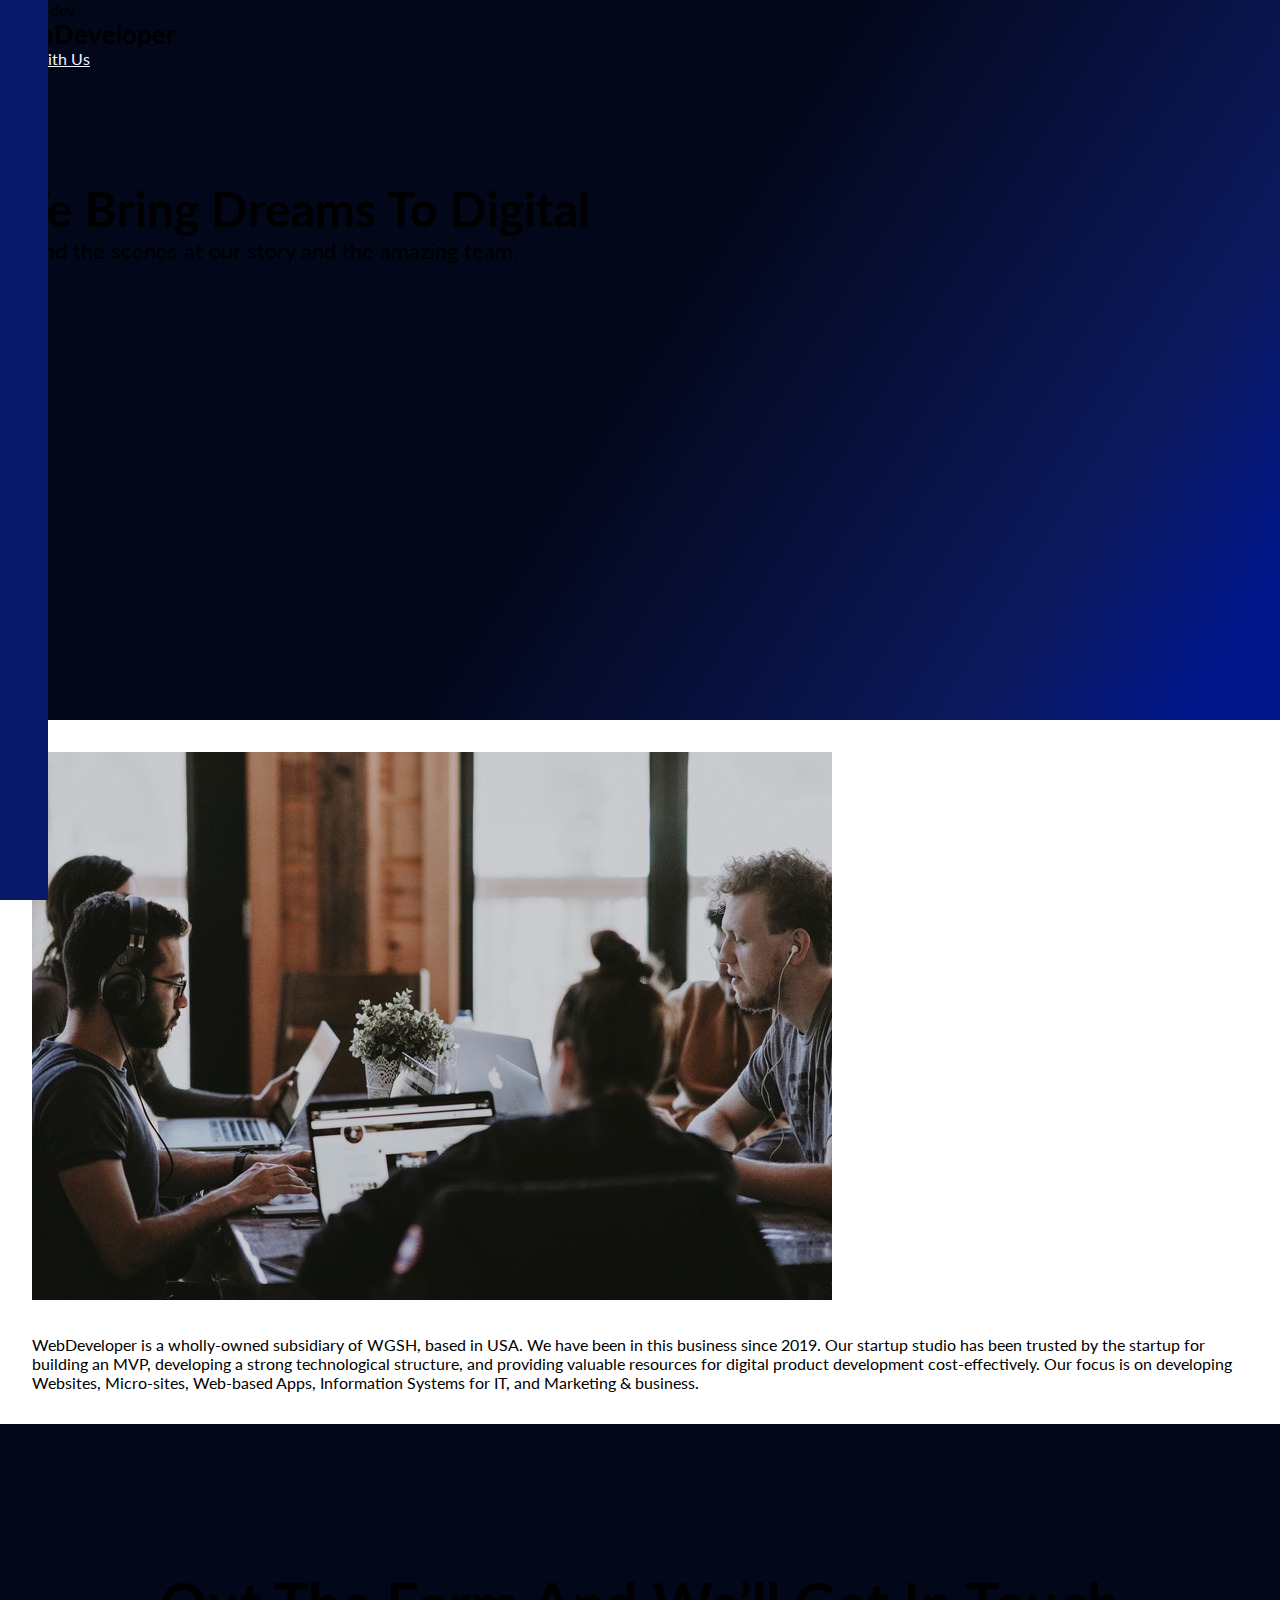
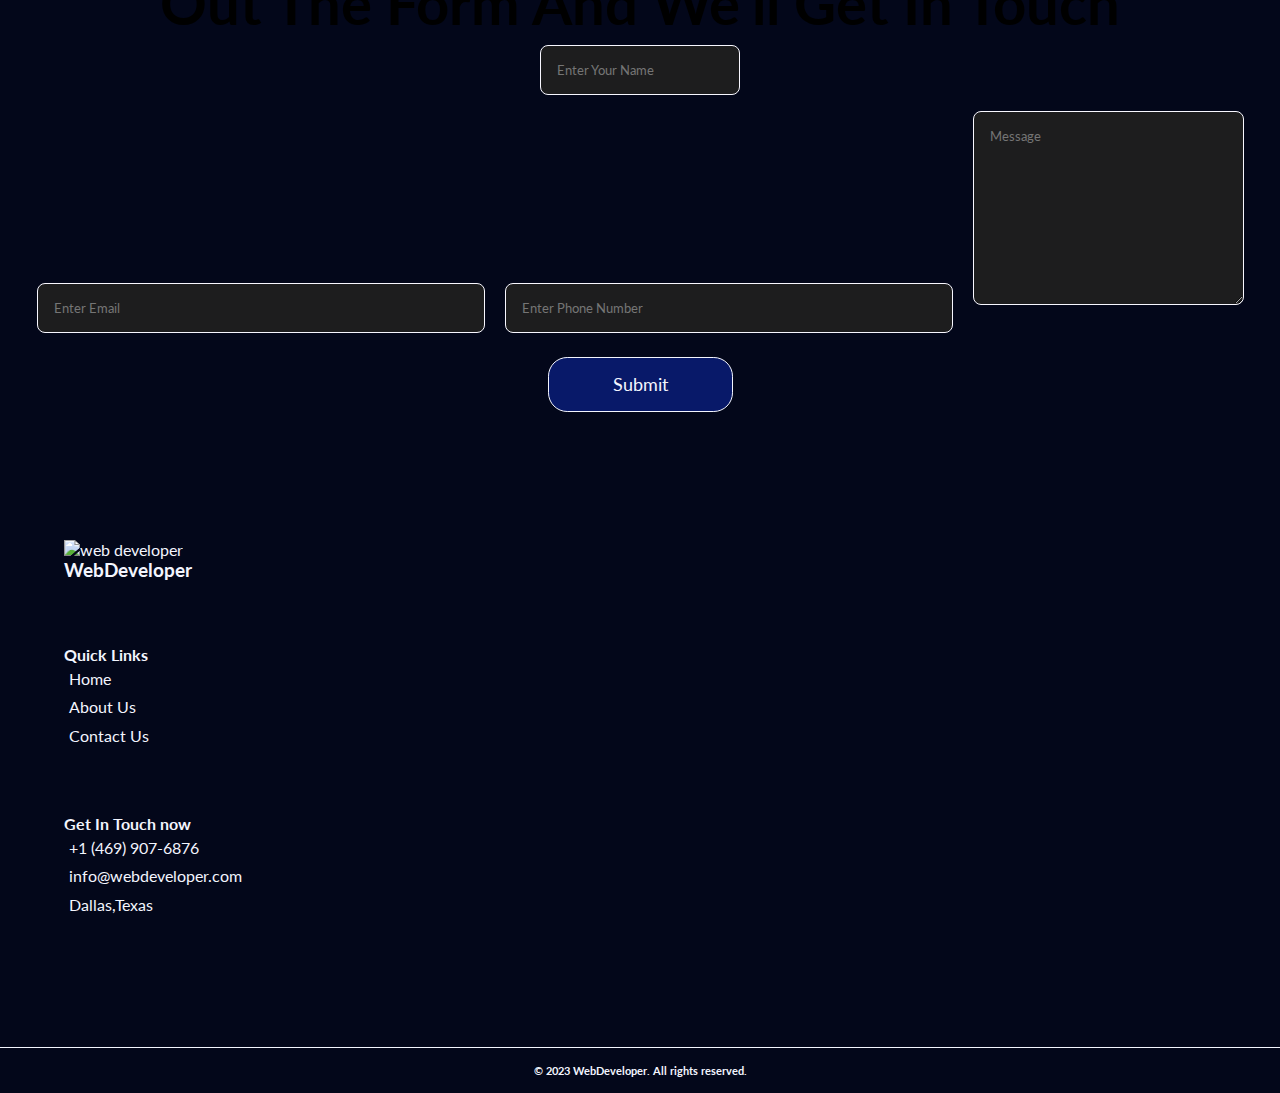
==== pages/aboutUs.html @ cac0d7f2 "add contact us and about us pages" ====
<!DOCTYPE html>
<html lang="en">

<head>
    <meta charset="UTF-8">
    <meta name="title" content="About Web Developer">
    <meta name="description" content="Web Developer is a good companey for design and develop website.">
    <meta name="keywords" content="about web developer">
    <meta name="author" content="Amir Famili">
    <meta name="robots" content="follow, index">
    <meta http-equiv="X-UA-Compatible" content="IE=edge">
    <meta name="viewport" content="width=device-width, initial-scale=1.0">

    <link rel="stylesheet" href="../css/style.css">
    <link rel="stylesheet" href="../css/aboutUs.css">
    <!-- Bootstrap -->
    <link rel="stylesheet" href="https://cdn.jsdelivr.net/npm/bootstrap@4.1.3/dist/css/bootstrap.min.css"
        integrity="sha384-MCw98/SFnGE8fJT3GXwEOngsV7Zt27NXFoaoApmYm81iuXoPkFOJwJ8ERdknLPMO" crossorigin="anonymous">

    <!-- End Bootstrap -->

    <!-- FontAwesome -->
    <link href="https://use.fontawesome.com/releases/v6.4.2/css/all.css" rel="stylesheet">
    <!-- End FontAwesome -->


    <!-- AOS Animation -->
    <link rel="stylesheet" href="https://unpkg.com/aos@next/dist/aos.css" />
    <!-- End AOS Animation -->

    <title>About Web Developer</title>
</head>

<body>
    <!-- * Header -->
    <div class="header-section">
        <div class="icon-top">
            <i class="fa-solid fa-bars  "></i>
        </div>

        <div class="icon-bottom">
            <a href="https://github.com/AmirFamili">
                <i class="icon-4  fa-brands fa-github"></i>
            </a>

            <a href="https://stackoverflow.com/users/22900969/amir-famili">
                <i class="icon-3  fa-brands fa-stack-overflow"></i>
            </a>

            <a href="https://stackoverflow.com/users/22900969/amir-famili">
                <i class="icon-2  fa-brands fa-facebook"></i>
            </a>

            <a href="https://stackoverflow.com/users/22900969/amir-famili">
                <i class="icon-1  fa-brands fa-telegram"></i>
            </a>
        </div>

    </div>
    <!-- * End Header -->


     <!-- * Main section -->
     <section class="main-section main-section-about  ">

        <header class="header d-flex justify-content-between align-items-center">
            <div class="box-logo  d-flex align-items-center">
                <img class="logo ml-5 mt-1" src="../images/logo.png" alt="web dev">
                <h2 class="d-inline text-white">WebDeveloper</h2>
            </div>
            <a href="tel:4699076876" class=" btn btn-outline-light p-md-3  mr-3  btn-call  ">Talk With Us</a>
        </header>

        <div class="main-section-box  p-lg-5 ">
            <div class="box-1 ml-4 mt-5 text-center ">
                <h1 class="title text-white">We Bring Dreams To Digital</h1>
                <p class="text-white mt-3">Behind the scenes at our story and the amazing team.</p>
                
            </div>
          
        </div>
    </section>
    <!-- * End Main section -->


    <!-- * About Us -->

    <section class="aboutUS container-fluid ">


        <div class=" row  p-lg-5 ">
            <div class="box-1 offset-1 col-md-5  col-sm-10 p-md-2 w-100 p-sm-3  ">
                <img class="w-100 rounded pt-sm-5" src="../images/aboutUs/webDeveloperGroup.jpg" alt="coding">
            </div>
            <div class="box-2 col-md-5 offset-1  col-sm-10 pt-md-5 p-sm-3 mt-lg-5 ">
                WebDeveloper is a wholly-owned subsidiary of WGSH, based in USA. We have been in this business since 2019. Our startup studio has been trusted by the startup for building an MVP, developing a strong technological structure, and providing valuable resources for digital product development cost-effectively. Our focus is on developing Websites, Micro-sites, Web-based Apps, Information Systems for IT, and Marketing & business.
            </div>
        </div>
    </section>
   

    <!-- * End About Us -->




    <!-- * Message -->
    <section class="container-fluid">
        <div class="message 
    row  ">
            <div class="messageTitle offset-md-1 col-xl-3  col-sm-3 col-md-3 col-sm-11 offset-sm-1 ">
                <h2 class="text-white"> Out The Form And We’ll
                    Get In Touch</h2>
            </div>
            <div class="form  offset-xl-2  col-xl-5 offset-lg-1 col-lg-6 col-md-8 offset-md-0 col-sm-11 offset-sm-1">


                <form action="index.html" enctype="multipart/form-data">

                    <input class="input w-75 border" id="name" type="text" name="name"
                        placeholder="Enter Your Name"><br />
                    <input class="input border" id="email" type="email" name="email" placeholder="Enter Email">
                    <input class="input border" id="phone" type="tel" name="phone" placeholder="Enter Phone Number">
                    <textarea class="input w-75 border" name="message" id="message" cols="30" rows="10"
                        placeholder="Message"></textarea><br />
                    <input type="submit" id="submit" value="Submit">
                </form>
            </div>
        </div>
    </section>

    <!-- * End Message -->



    <!-- * Footer -->
    <footer class="footer ">
        <div class="footer-top d-md-flex align-items-center justify-content-around ml-md-0 ml-5">
            <div class="box boxLogo">
                <img class="logo ml-4 mt-1" src="../images/logo.png" alt="web developer"><br />
                <h3 class="d-inline text-white">WebDeveloper</h3>
            </div>
            <div class="box">
                <h4>
                    Quick Links
                </h4>
                <a href="../index.html">Home</a>
                <a href="#">About Us</a>
                <a href="./contactUs.html">Contact Us</a>
            </div>
            <div class="box">
                <h4>
                    Get In Touch now
                </h4>
                <a href="tel:4699076876">+1 (469) 907-6876</a>
                <a href="mailto:amirmohammad.familii@gmail.com">info@webdeveloper.com</a>
                <a
                    href="https://www.google.com/maps/place/Dallas,+TX/@32.8196949,-97.3554243,10z/data=!3m1!4b1!4m9!1m2!2m1!1s1200!3m5!1s0x864c19f77b45974b:0xb9ec9ba4f647678f!8m2!3d32.7766642!4d-96.7969879!16zL20vMGYycnE?entry=ttu">Dallas,Texas
                </a>
            </div>
            <div class="box"></div>

        </div>
        <div class="footer-bottom">
            <h6 class="">© 2023 WebDeveloper. All rights reserved.</h6>
        </div>
    </footer>
    <!-- * End Footer -->



    <!-- Gsap -->
    <script src="https://cdnjs.cloudflare.com/ajax/libs/gsap/3.12.3/gsap.min.js" defer></script>

    <script src="https://cdnjs.cloudflare.com/ajax/libs/gsap/3.12.3/ScrollTrigger.min.js"></script>
    <!-- End Gsap -->

    <!-- BootStarp -->
    <script src="https://code.jquery.com/jquery-3.3.1.slim.min.js"
        integrity="sha384-q8i/X+965DzO0rT7abK41JStQIAqVgRVzpbzo5smXKp4YfRvH+8abtTE1Pi6jizo"
        crossorigin="anonymous"></script>
    <script src="https://cdn.jsdelivr.net/npm/popper.js@1.14.3/dist/umd/popper.min.js"
        integrity="sha384-ZMP7rVo3mIykV+2+9J3UJ46jBk0WLaUAdn689aCwoqbBJiSnjAK/l8WvCWPIPm49"
        crossorigin="anonymous"></script>
    <script src="https://cdn.jsdelivr.net/npm/bootstrap@4.1.3/dist/js/bootstrap.min.js"
        integrity="sha384-ChfqqxuZUCnJSK3+MXmPNIyE6ZbWh2IMqE241rYiqJxyMiZ6OW/JmZQ5stwEULTy"
        crossorigin="anonymous"></script>
    <!-- End BootStarp -->



    <script src="../js/javascript.js" defer></script>
</body>

</html>
---- css/style.css ----
@import url("https://fonts.googleapis.com/css2?family=Lato&display=swap");
* {
  -webkit-box-sizing: border-box;
          box-sizing: border-box;
  padding: 0;
  margin: 0;
  font-family: "Lato", sans-serif;
}

.header-section {
  position: fixed;
  width: 3rem;
  height: 100%;
  background-color: #081969;
  text-align: center;
  z-index: 10;
}
.header-section .icon-top i {
  color: #f3f5fe;
  font-size: 1.6rem;
  margin-top: 2rem;
  cursor: pointer;
}
.header-section .icon-bottom {
  position: absolute;
  left: 0.2rem;
  bottom: 2rem;
}
.header-section .icon-bottom i {
  color: #f3f5fe;
  font-size: 1.6rem;
  margin-top: 1.5rem;
  cursor: pointer;
}

.main-section {
  height: 102vh;
  background: linear-gradient(122deg, #03071A 49.37%, #0C195E 82.36%, #00168A 94.47%);
}
.main-section .header .box-logo .logo {
  width: 90px;
}
.main-section .header .box-logo h2 {
  font-size: 1.6rem;
}
.main-section .header .btn-call {
  text-align: right;
  border-radius: 3rem;
  color: #f3f5fe;
}
@media (max-width: 767px) {
  .main-section .header .box-logo h2 {
    font-size: 1.3rem;
  }
}
@media (max-width: 490px) {
  .main-section .header .box-logo .logo {
    width: 60px;
  }
  .main-section .header .box-logo h2 {
    font-size: 1.1rem;
  }
}
.main-section .main-section-box {
  height: 100vh;
}
.main-section .main-section-box .box-1 {
  margin-top: 1rem;
}
.main-section .main-section-box .box-1 h1 {
  font-size: 3rem;
}
.main-section .main-section-box .box-1 p {
  font-size: 1.4rem;
}
.main-section .main-section-box .box-1 .btn-start {
  border-radius: 3rem;
  font-size: 1.1rem;
}
.main-section .main-section-box .box-2 {
  margin-top: 1rem;
  text-align: center;
}
.main-section .main-section-box .box-2 img {
  width: 80%;
}
@media (max-width: 1600px) {
  .main-section .main-section-box .box-1 h1 {
    margin-top: 7rem;
  }
}
@media (max-width: 1200px) {
  .main-section .main-section-box .box-1 {
    margin-top: 5rem;
  }
  .main-section .main-section-box .box-1 h1 {
    font-size: 2.5rem;
  }
  .main-section .main-section-box .box-1 p {
    font-size: 1.2rem;
  }
  .main-section .main-section-box .box-1 .btn-start {
    font-size: 1rem;
  }
  .main-section .main-section-box .box-2 {
    margin-top: 5rem;
  }
}
@media (max-width: 980px) {
  .main-section .main-section-box .box-1 h1 {
    font-size: 2.2rem;
  }
}
@media (max-width: 850px) {
  .main-section .main-section-box .box-1 h1 {
    font-size: 2rem;
  }
}
@media (max-width: 767px) {
  .main-section .main-section-box .box-1 {
    text-align: center;
    margin-top: 0rem;
  }
  .main-section .main-section-box .box-1 h1 {
    font-size: 2rem;
  }
  .main-section .main-section-box .box-1 p {
    font-size: 1.1rem;
  }
  .main-section .main-section-box .box-1 .btn-start {
    font-size: 1rem;
  }
  .main-section .main-section-box .box-2 {
    margin-top: 0rem;
    text-align: center;
  }
  .main-section .main-section-box .box-2 img {
    width: 45%;
    margin-top: 0;
  }
}
@media (max-width: 685px) {
  .main-section .main-section-box .box-1 h1 {
    font-size: 1.7rem;
  }
  .main-section .main-section-box .box-1 p {
    font-size: 1.1rem;
  }
  .main-section .main-section-box .box-1 .btn-start {
    font-size: 1rem;
  }
}
@media (max-width: 499px) {
  .main-section .main-section-box .box-1 {
    margin-top: 1rem;
  }
}

@media (max-height: 550px) {
  .main-section {
    height: 152vh;
  }
}
.our-projects {
  overflow: hidden;
}
.our-projects h2 {
  color: #03071A;
  font-size: 3.3rem;
  padding: 3.5rem;
  text-align: center;
}
@media (max-width: 1200px) {
  .our-projects h2 {
    font-size: 3rem;
  }
}
@media (max-width: 1100px) {
  .our-projects h2 {
    font-size: 2.8rem;
  }
}
@media (max-width: 1000px) {
  .our-projects h2 {
    font-size: 2.5rem;
  }
}
@media (max-width: 800px) {
  .our-projects h2 {
    font-size: 2.3rem;
  }
}
@media (max-width: 600px) {
  .our-projects h2 {
    font-size: 2rem;
  }
}
.our-projects .projectBox1 {
  margin-left: -250px;
  display: grid;
  grid-auto-flow: column;
}
.our-projects .projectBox1 img {
  height: 250px;
  margin: 2rem;
  border-radius: 1rem;
  -webkit-box-shadow: 0.1rem 0.1rem 0.5rem #03071A;
          box-shadow: 0.1rem 0.1rem 0.5rem #03071A;
}
.our-projects .projectBox2 {
  direction: rtl;
  margin-right: -200px;
  display: grid;
  grid-auto-flow: column;
}
.our-projects .projectBox2 img {
  height: 250px;
  margin: 2rem;
  border-radius: 1rem;
  -webkit-box-shadow: 0.1rem 0.1rem 0.5rem #03071A;
          box-shadow: 0.1rem 0.1rem 0.5rem #03071A;
}

.products {
  background: #03071A;
  height: 120vh;
}
.products h2 {
  color: #03071A;
  font-size: 3.3rem;
  padding: 3.5rem;
  text-align: center;
  color: #f3f5fe;
}
@media (max-width: 1200px) {
  .products h2 {
    font-size: 3rem;
  }
}
@media (max-width: 1100px) {
  .products h2 {
    font-size: 2.8rem;
  }
}
@media (max-width: 1000px) {
  .products h2 {
    font-size: 2.5rem;
  }
}
@media (max-width: 800px) {
  .products h2 {
    font-size: 2.3rem;
  }
}
@media (max-width: 600px) {
  .products h2 {
    font-size: 2rem;
  }
}
.products .show-products {
  display: grid;
  grid-auto-flow: column;
  overflow-x: auto;
}
.products .show-products .product {
  width: 23rem;
  height: 33rem;
  border: #f3f5fe 2px solid;
  margin: 1rem 2.3rem;
  color: #f3f5fe;
  border-radius: 1rem;
  padding: 0.5rem;
  overflow: hidden;
}
.products .show-products .product h3 {
  color: #f3f5fe;
  text-align: center;
  padding: 1.3rem;
}
.products .show-products .product h4 {
  text-align: center;
  padding: 1rem;
}
.products .show-products .product .button {
  text-align: center;
  margin: 0.8rem;
}
.products .show-products .product .button .btn-order {
  padding: 0.6rem;
  border: 2px solid #f3f5fe;
  border-radius: 1.2rem;
  text-decoration: none;
  color: #f3f5fe;
}
.products .show-products .product .product-info {
  margin: 1rem 0.5rem 0.5rem;
  width: 100%;
  height: 100%;
  display: grid;
  grid-auto-flow: row;
  overflow-y: auto;
  padding: 1.5rem 3rem;
}
.products .show-products .product:hover {
  color: #03071A;
  background: #f3f5fe;
}
.products .show-products .product:hover h3 {
  color: #03071A;
}
.products .show-products .product:hover .btn-order {
  background-color: #001a8c;
  border: 2px solid #001a8c;
}
.products .show-products .product:hover .btn-order:hover {
  background-color: #f3f5fe;
  border: 2px solid #001a8c;
  color: #001a8c;
  text-shadow: 0.1rem 0.1rem 0.6rem #03071A;
}
@media (max-width: 490px) {
  .products .show-products .product {
    width: 18rem;
    height: 34rem;
    margin: 1rem 1.7rem;
  }
}

.askQuestions {
  background-color: #f3f5fe;
  padding: 2rem 1rem;
  margin-left: 2rem;
}
.askQuestions .questionsTitle {
  padding-top: 18%;
  padding-bottom: 20%;
}
.askQuestions .questionsTitle h2 {
  color: #03071A;
  font-size: 4rem;
}
.askQuestions .questions {
  padding-top: 15%;
  padding-bottom: 5%;
}
.askQuestions .questions .card button {
  color: #03071A;
  text-decoration: none;
}
@media (max-width: 1200px) {
  .askQuestions .questionsTitle h2 {
    font-size: 3rem;
  }
}
@media (max-width: 950px) {
  .askQuestions .questionsTitle h2 {
    font-size: 2.3rem;
  }
}
@media (max-width: 900px) {
  .askQuestions .questionsTitle {
    padding-top: 25%;
  }
}
@media (max-width: 767px) {
  .askQuestions .questionsTitle {
    padding-top: 0;
    padding-bottom: 0;
  }
  .askQuestions .questionsTitle h2 {
    font-size: 2.8rem;
    text-align: center;
  }
  .askQuestions .questions {
    padding-top: 0;
  }
}
@media (max-width: 767px) {
  .askQuestions .questionsTitle h2 {
    font-size: 2.3rem;
  }
  .askQuestions .card {
    margin-left: 2rem;
  }
  .askQuestions .card .card-header {
    padding-left: 0;
    padding-right: 0;
  }
  .askQuestions .card button {
    font-size: 0.9rem;
  }
}
@media (max-width: 575px) {
  .askQuestions .questionsTitle h2 {
    font-size: 2rem;
  }
}

@media (max-width: 490px) {
  .questions-section {
    display: none;
  }
}
.message {
  background-color: #03071A;
  padding: 6rem 0;
  text-align: center;
}
.message .messageTitle h2 {
  padding-top: 3rem;
  font-size: 3.6rem;
}
.message .form form .input {
  color: #f3f5fe;
  padding: 1rem;
  margin: 0.5rem;
  background: #1d1d1e;
  border-radius: 0.5rem;
}
.message .form form .border {
  border: 1px solid #F8F7FF;
}
.message .form form #email {
  width: 35%;
}
.message .form form #phone {
  width: 35%;
}
.message .form form #submit {
  background: #081969;
  padding: 1rem 4rem;
  border: 1px solid #f3f5fe;
  border-radius: 1.2rem;
  text-decoration: none;
  color: #f3f5fe;
  margin-top: 1rem;
  font-size: 1.1rem;
}
.message .form form #submit:hover {
  background: #f3f5fe;
  color: #081969;
  cursor: pointer;
}
.message .error {
  border: 1px solid red;
}
.message .success {
  border: 1px solid green;
}
@media (max-width: 1250px) {
  .message .messageTitle h2 {
    font-size: 3.2rem;
  }
}
@media (max-width: 1100px) {
  .message .messageTitle h2 {
    font-size: 3rem;
  }
}
@media (max-width: 980px) {
  .message .messageTitle h2 {
    font-size: 2.8rem;
  }
}
@media (max-width: 880px) {
  .message .messageTitle h2 {
    font-size: 2.4rem;
    padding-bottom: 3rem;
  }
}
@media (max-width: 730px) {
  .message .messageTitle h2 {
    font-size: 2rem;
    padding-bottom: 3rem;
  }
}
@media (max-width: 600px) {
  .message .messageTitle h2 {
    font-size: 1.6rem;
    padding-bottom: 3rem;
  }
}
@media (max-width: 530px) {
  .message .messageTitle h2 {
    font-size: 1.5rem;
    padding-bottom: 3rem;
    padding-left: 1.5rem;
  }
  .message .form form {
    margin-left: 1.4rem;
  }
}

.footer {
  background-color: #03071A;
}
.footer .footer-top {
  color: #f3f5fe;
  padding: 0 2rem 2rem;
}
.footer .footer-top .box {
  padding: 2rem;
}
.footer .footer-top .box a {
  display: block;
  padding: 0.3rem;
  text-decoration: none;
  color: #f3f5fe;
}
@media (max-width: 940px) {
  .footer .footer-top .boxLogo {
    display: none;
  }
}
.footer .footer-bottom {
  border-top: 1px solid #f3f5fe;
  padding: 1rem;
}
.footer .footer-bottom h6 {
  color: #f3f5fe;
  text-align: center;
}
---- css/aboutUs.css ----
@import url("https://fonts.googleapis.com/css2?family=Lato&display=swap");
* {
  -webkit-box-sizing: border-box;
          box-sizing: border-box;
  padding: 0;
  margin: 0;
  font-family: "Lato", sans-serif;
}

.main-section-about {
  height: 80vh;
  background: linear-gradient(122deg, #03071A 49.37%, #0C195E 82.36%, #00168A 94.47%);
}

.aboutUS .box-1 {
  padding: 2rem 2rem 1rem;
}
.aboutUS .box-2 {
  padding: 1rem 2rem 2rem;
}
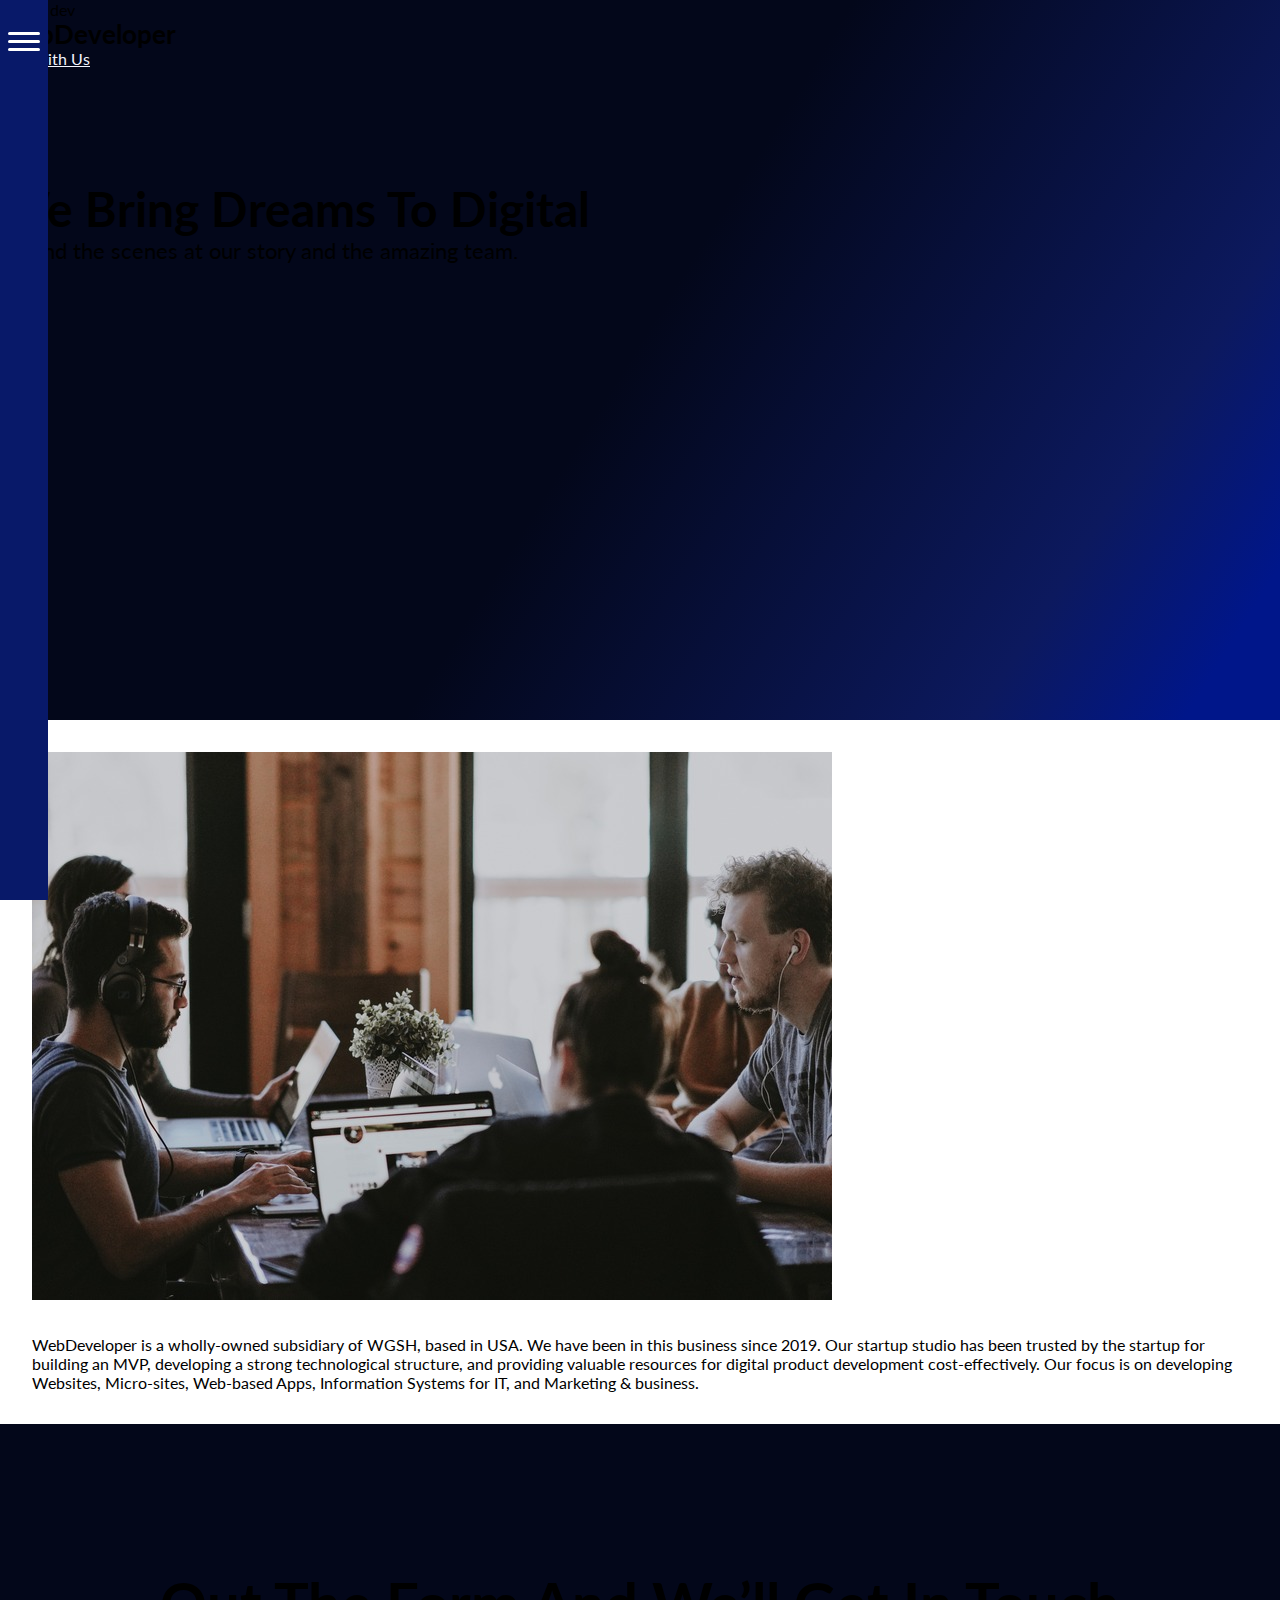
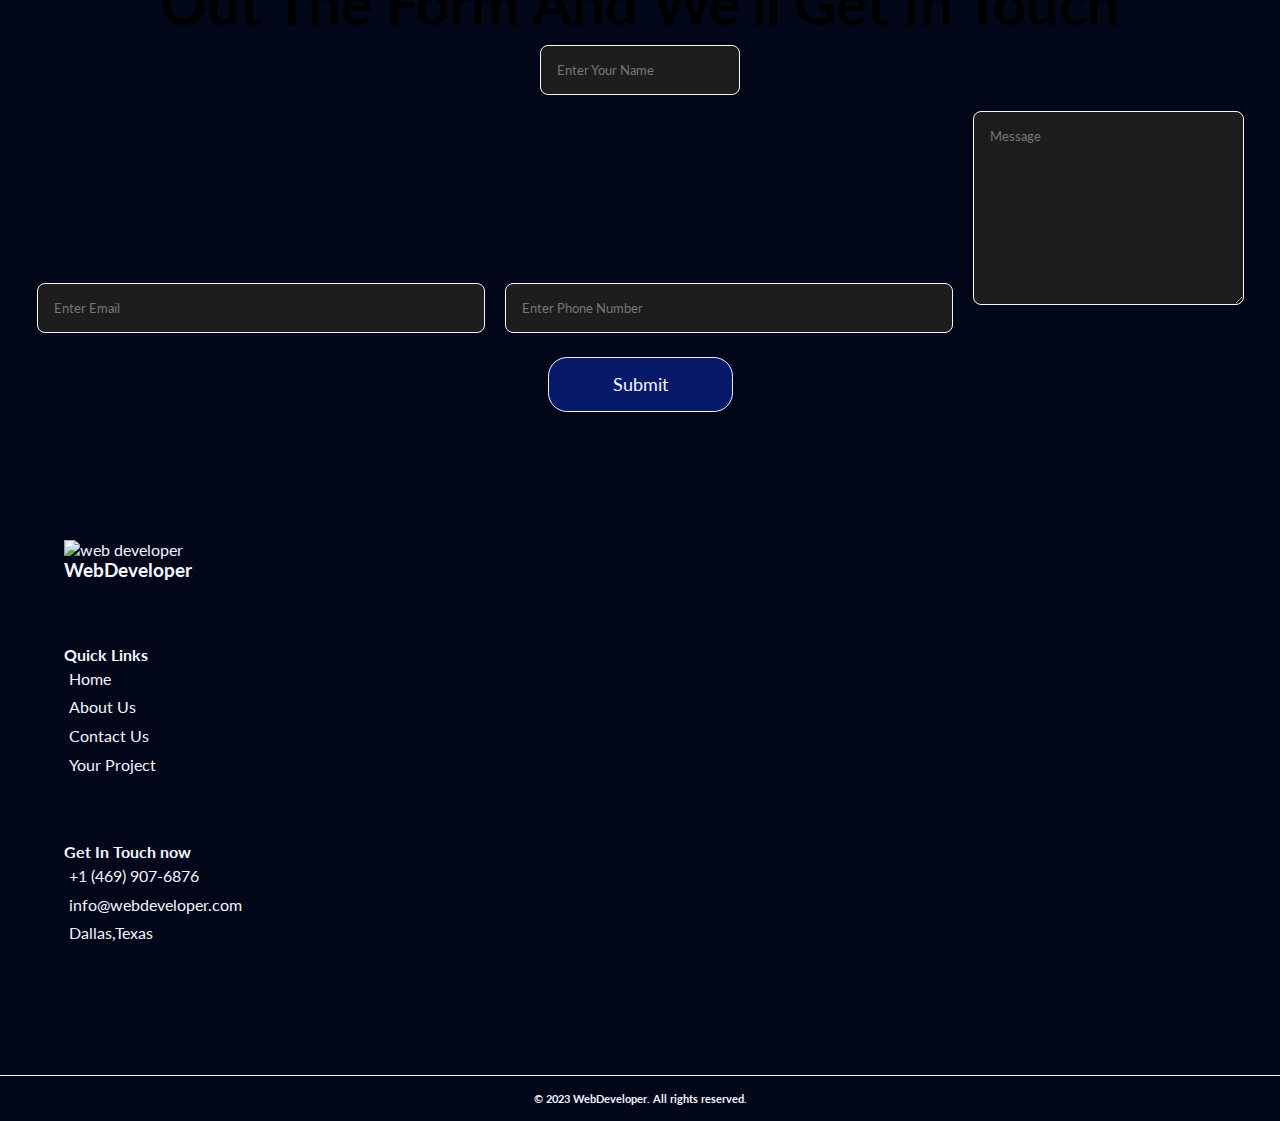
==== commit 7d85afd0: "Add Chatbot and Hamburger Menu" ====
--- a/pages/aboutUs.html
+++ b/pages/aboutUs.html
@@ -3,7 +3,7 @@
 
 <head>
     <meta charset="UTF-8">
-    <meta name="title" content="About Web Developer">
+    <meta name="title" content="WebDeveloper | About US">
     <meta name="description" content="Web Developer is a good companey for design and develop website.">
     <meta name="keywords" content="about web developer">
     <meta name="author" content="Amir Famili">
@@ -34,9 +34,18 @@
 <body>
     <!-- * Header -->
     <div class="header-section">
-        <div class="icon-top">
-            <i class="fa-solid fa-bars  "></i>
-        </div>
+        <label class="hamburger-menu">
+            <input type="checkbox">
+        </label>
+        <aside class="sidebar">
+            <nav>
+                <a href="../index.html">Home</a>
+                <a href="#">About Us</a>
+                <a href="./contactUs.html">Contact Us</a>
+                <a href="./yourProject.html">Your Project</a>
+            </nav>
+    
+        </aside> 
 
         <div class="icon-bottom">
             <a href="https://github.com/AmirFamili">
@@ -115,7 +124,7 @@
             <div class="form  offset-xl-2  col-xl-5 offset-lg-1 col-lg-6 col-md-8 offset-md-0 col-sm-11 offset-sm-1">
 
 
-                <form action="index.html" enctype="multipart/form-data">
+                <form action="#" enctype="multipart/form-data">
 
                     <input class="input w-75 border" id="name" type="text" name="name"
                         placeholder="Enter Your Name"><br />
@@ -147,6 +156,7 @@
                 <a href="../index.html">Home</a>
                 <a href="#">About Us</a>
                 <a href="./contactUs.html">Contact Us</a>
+                <a href="./yourProject.html">Your Project</a>
             </div>
             <div class="box">
                 <h4>
@@ -189,7 +199,10 @@
 
 
 
-    <script src="../js/javascript.js" defer></script>
+    
+    <script src="../js/important.js" defer></script>
+    <script src="../js/form.js" defer></script>
+
 </body>
 
 </html>--- a/css/style.css
+++ b/css/style.css
@@ -15,11 +15,71 @@
   text-align: center;
   z-index: 10;
 }
-.header-section .icon-top i {
-  color: #f3f5fe;
-  font-size: 1.6rem;
-  margin-top: 2rem;
-  cursor: pointer;
+.header-section .hamburger-menu {
+  display: -webkit-box;
+  display: -ms-flexbox;
+  display: flex;
+  -webkit-box-orient: vertical;
+  -webkit-box-direction: normal;
+      -ms-flex-direction: column;
+          flex-direction: column;
+  gap: 0.3rem;
+  position: absolute;
+  left: 0.5rem;
+  top: 2rem;
+}
+.header-section .hamburger-menu input {
+  -webkit-appearance: none;
+     -moz-appearance: none;
+          appearance: none;
+}
+.header-section .hamburger-menu::before, .header-section .hamburger-menu::after, .header-section .hamburger-menu input {
+  content: "";
+  width: 2rem;
+  height: 0.2rem;
+  border-radius: 1rem;
+  -webkit-transform-origin: left center;
+          transform-origin: left center;
+  -webkit-transition: opacity 300ms ease-in-out, width 300ms ease-in-out, rotate 300ms ease-in-out, translate 300ms ease-in-out, back-ground 300ms ease-in-out;
+  transition: opacity 300ms ease-in-out, width 300ms ease-in-out, rotate 300ms ease-in-out, translate 300ms ease-in-out, back-ground 300ms ease-in-out;
+  z-index: 11;
+  background-color: white;
+}
+.header-section .hamburger-menu:has(input:checked)::before {
+  rotate: 45deg;
+  width: 1.6970562748rem;
+  translate: 0 -0.1rem;
+}
+.header-section .hamburger-menu:has(input:checked)::after {
+  rotate: -45deg;
+  width: 1.6970562748rem;
+  translate: 0 0.1rem;
+}
+.header-section .hamburger-menu input:checked {
+  opacity: 0;
+  width: 0;
+}
+.header-section .hamburger-menu:has(input:checked) + .sidebar {
+  translate: 0;
+}
+.header-section .sidebar {
+  padding-top: 3.24rem;
+  padding-left: 1rem;
+  background-color: #081969;
+  color: white;
+  width: 9rem;
+  min-height: 100vh;
+  translate: -200%;
+  -webkit-transition: translate 300ms ease-in-out;
+  transition: translate 300ms ease-in-out;
+  position: absolute;
+}
+.header-section .sidebar nav a {
+  margin-top: 0.8rem;
+  text-align: left;
+  display: block;
+  text-decoration: none;
+  color: #f3f5fe;
 }
 .header-section .icon-bottom {
   position: absolute;
@@ -47,6 +107,9 @@
   text-align: right;
   border-radius: 3rem;
   color: #f3f5fe;
+}
+.main-section .header .btn-call:hover {
+  color: #001a8c;
 }
 @media (max-width: 767px) {
   .main-section .header .box-logo h2 {
@@ -264,7 +327,7 @@
 }
 .products .show-products .product {
   width: 23rem;
-  height: 33rem;
+  height: 35rem;
   border: #f3f5fe 2px solid;
   margin: 1rem 2.3rem;
   color: #f3f5fe;
@@ -326,6 +389,31 @@
   }
 }
 
+@media (max-height: 700px) {
+  .products {
+    height: 140vh;
+  }
+}
+@media (max-height: 600px) {
+  .products {
+    height: 160vh;
+  }
+}
+@media (max-height: 510px) {
+  .products {
+    height: 200vh;
+  }
+}
+@media (max-height: 410px) {
+  .products {
+    height: 250vh;
+  }
+}
+@media (max-height: 340px) {
+  .products {
+    height: 300vh;
+  }
+}
 .askQuestions {
   background-color: #f3f5fe;
   padding: 2rem 1rem;
@@ -442,10 +530,10 @@
   cursor: pointer;
 }
 .message .error {
-  border: 1px solid red;
+  border: 1px solid rgb(255, 0, 0);
 }
 .message .success {
-  border: 1px solid green;
+  border: 1px solid rgb(0, 128, 0);
 }
 @media (max-width: 1250px) {
   .message .messageTitle h2 {
@@ -491,6 +579,186 @@
   }
 }
 
+.chatbot {
+  width: 25rem;
+  position: fixed;
+  right: 2rem;
+  bottom: 5.5rem;
+  background-color: #f3f5fe;
+  border-radius: 1rem;
+  border: 1px solid #03071A;
+  -webkit-box-shadow: 0.1rem 0.1rem 0.8rem #03071A;
+          box-shadow: 0.1rem 0.1rem 0.8rem #03071A;
+  overflow: hidden;
+  -webkit-transform: scale(0.5);
+          transform: scale(0.5);
+  pointer-events: none;
+  opacity: 0;
+  overflow: hidden;
+}
+.chatbot header {
+  background-color: #081969;
+  color: #f3f5fe;
+  padding: 1rem;
+  position: relative;
+}
+.chatbot header h2 {
+  font-size: 1.3rem;
+}
+.chatbot header i {
+  position: absolute;
+  right: 1rem;
+  top: 40%;
+  font-size: 1.2rem;
+  cursor: pointer;
+  -webkit-transform: translateY(-50%);
+          transform: translateY(-50%);
+  display: none;
+}
+.chatbot .chatbox {
+  overflow-y: auto;
+  padding: 1rem;
+  height: 25rem;
+}
+.chatbot .chatbox .chat {
+  display: -webkit-box;
+  display: -ms-flexbox;
+  display: flex;
+  -webkit-box-align: center;
+      -ms-flex-align: center;
+          align-items: center;
+  text-decoration: none;
+}
+.chatbot .chatbox .chat p {
+  color: #f3f5fe;
+  background-color: #081969;
+  padding: 0.7rem;
+  font-size: 0.95rem;
+  max-width: 75%;
+}
+.chatbot .chatbox .incoming i {
+  padding: 1.2rem 0.5rem;
+  font-size: 1.2rem;
+  -ms-flex-item-align: end;
+      align-self: flex-end;
+  color: #081969;
+}
+.chatbot .chatbox .incoming p {
+  color: #081969;
+  background-color: #e4e8fb;
+  border-radius: 0.5rem 0.5rem 0.5rem 0;
+}
+.chatbot .chatbox .outgoing {
+  -webkit-box-pack: end;
+      -ms-flex-pack: end;
+          justify-content: flex-end;
+}
+.chatbot .chatbox .outgoing p {
+  border-radius: 0.5rem 0.5rem 0 0.5rem;
+}
+.chatbot .chat-input {
+  position: absolute;
+  bottom: 0;
+  padding: 0.4rem 1rem;
+  width: 100%;
+  border-top: 1px solid #081969;
+  display: -webkit-box;
+  display: -ms-flexbox;
+  display: flex;
+  gap: 5px;
+  background-color: #f3f5fe;
+}
+.chatbot .chat-input #message {
+  width: 100%;
+  height: 3.5rem;
+  border: none;
+  outline: none;
+  padding: 1rem 0.3rem;
+  font-size: 0.95rem;
+  background-color: #f3f5fe;
+  resize: none;
+}
+.chatbot .chat-input #send-btn {
+  font-size: 1.2rem;
+  -ms-flex-item-align: center;
+      align-self: center;
+  color: #081969;
+  cursor: pointer;
+  visibility: hidden;
+}
+.chatbot .chat-input #message:valid ~ #send-btn {
+  visibility: visible;
+}
+
+@media (max-width: 490px) {
+  .chatbot {
+    right: 0;
+    bottom: 0;
+    width: 90%;
+    height: 100%;
+    z-index: 1;
+    border-radius: 0;
+  }
+  .chatbot header i {
+    display: block;
+  }
+  .chatbot .chatbox {
+    height: 90%;
+  }
+}
+.show-chatbot .chatbot {
+  -webkit-transform: scale(1);
+          transform: scale(1);
+  pointer-events: auto;
+  opacity: 1;
+  -webkit-transition: opacity 0.3s;
+  transition: opacity 0.3s;
+  -webkit-transition: -webkit-transform 0.3s;
+  transition: -webkit-transform 0.3s;
+  transition: transform 0.3s;
+  transition: transform 0.3s, -webkit-transform 0.3s;
+}
+
+.chatbot-toggler {
+  position: fixed;
+  border: none;
+  background-color: #081969;
+  color: #f3f5fe;
+  width: 3.3rem;
+  height: 3.3rem;
+  right: 2rem;
+  bottom: 2rem;
+  border-radius: 50%;
+  border: 1px solid #f3f5fe;
+  cursor: pointer;
+  display: -webkit-box;
+  display: -ms-flexbox;
+  display: flex;
+  text-align: center;
+  -webkit-box-pack: center;
+      -ms-flex-pack: center;
+          justify-content: center;
+  padding: 1rem;
+}
+.chatbot-toggler i {
+  position: absolute;
+  font-size: 1.3rem;
+}
+.chatbot-toggler i:last-child {
+  opacity: 0;
+}
+
+.show-chatbot .chatbot-toggler i:last-child {
+  opacity: 1;
+  -webkit-transition: opacity 0.5s;
+  transition: opacity 0.5s;
+}
+.show-chatbot .chatbot-toggler i:first-child {
+  opacity: 0;
+  -webkit-transition: opacity 0.5s;
+  transition: opacity 0.5s;
+}
+
 .footer {
   background-color: #03071A;
 }
